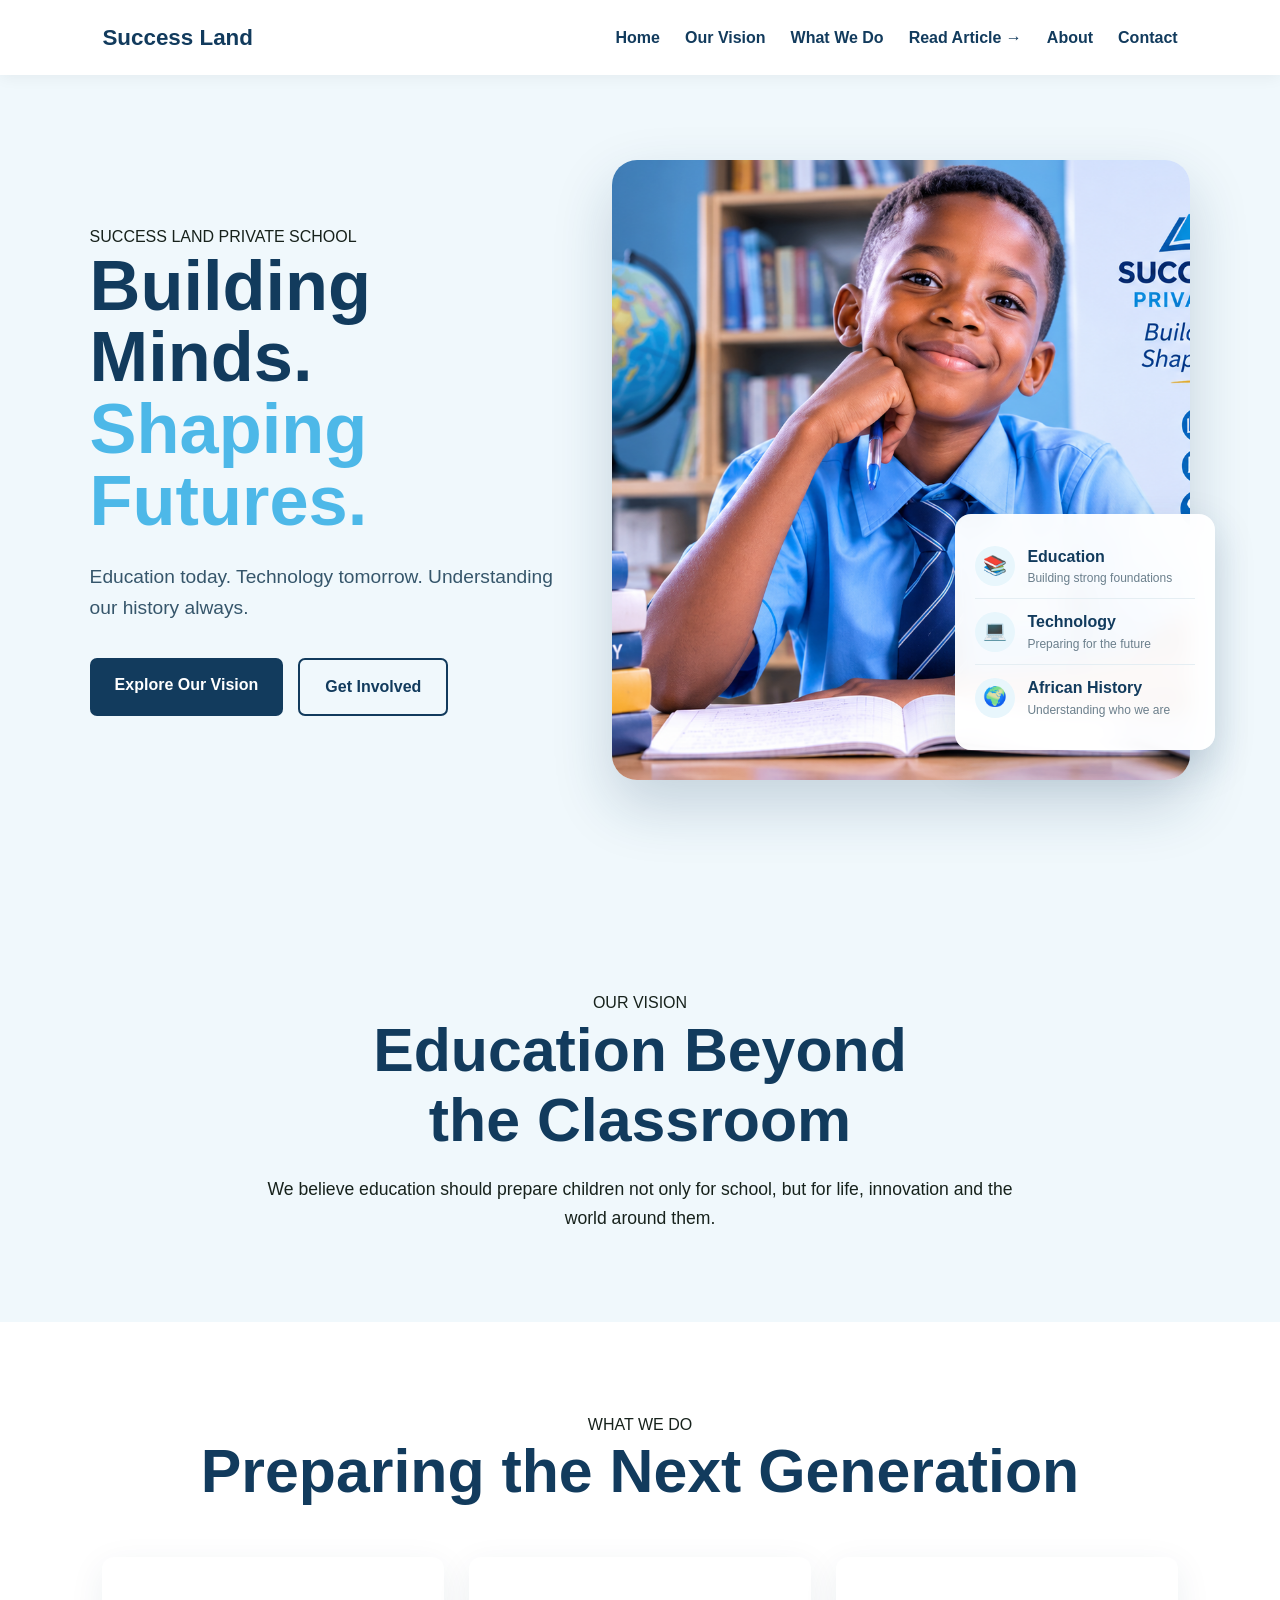
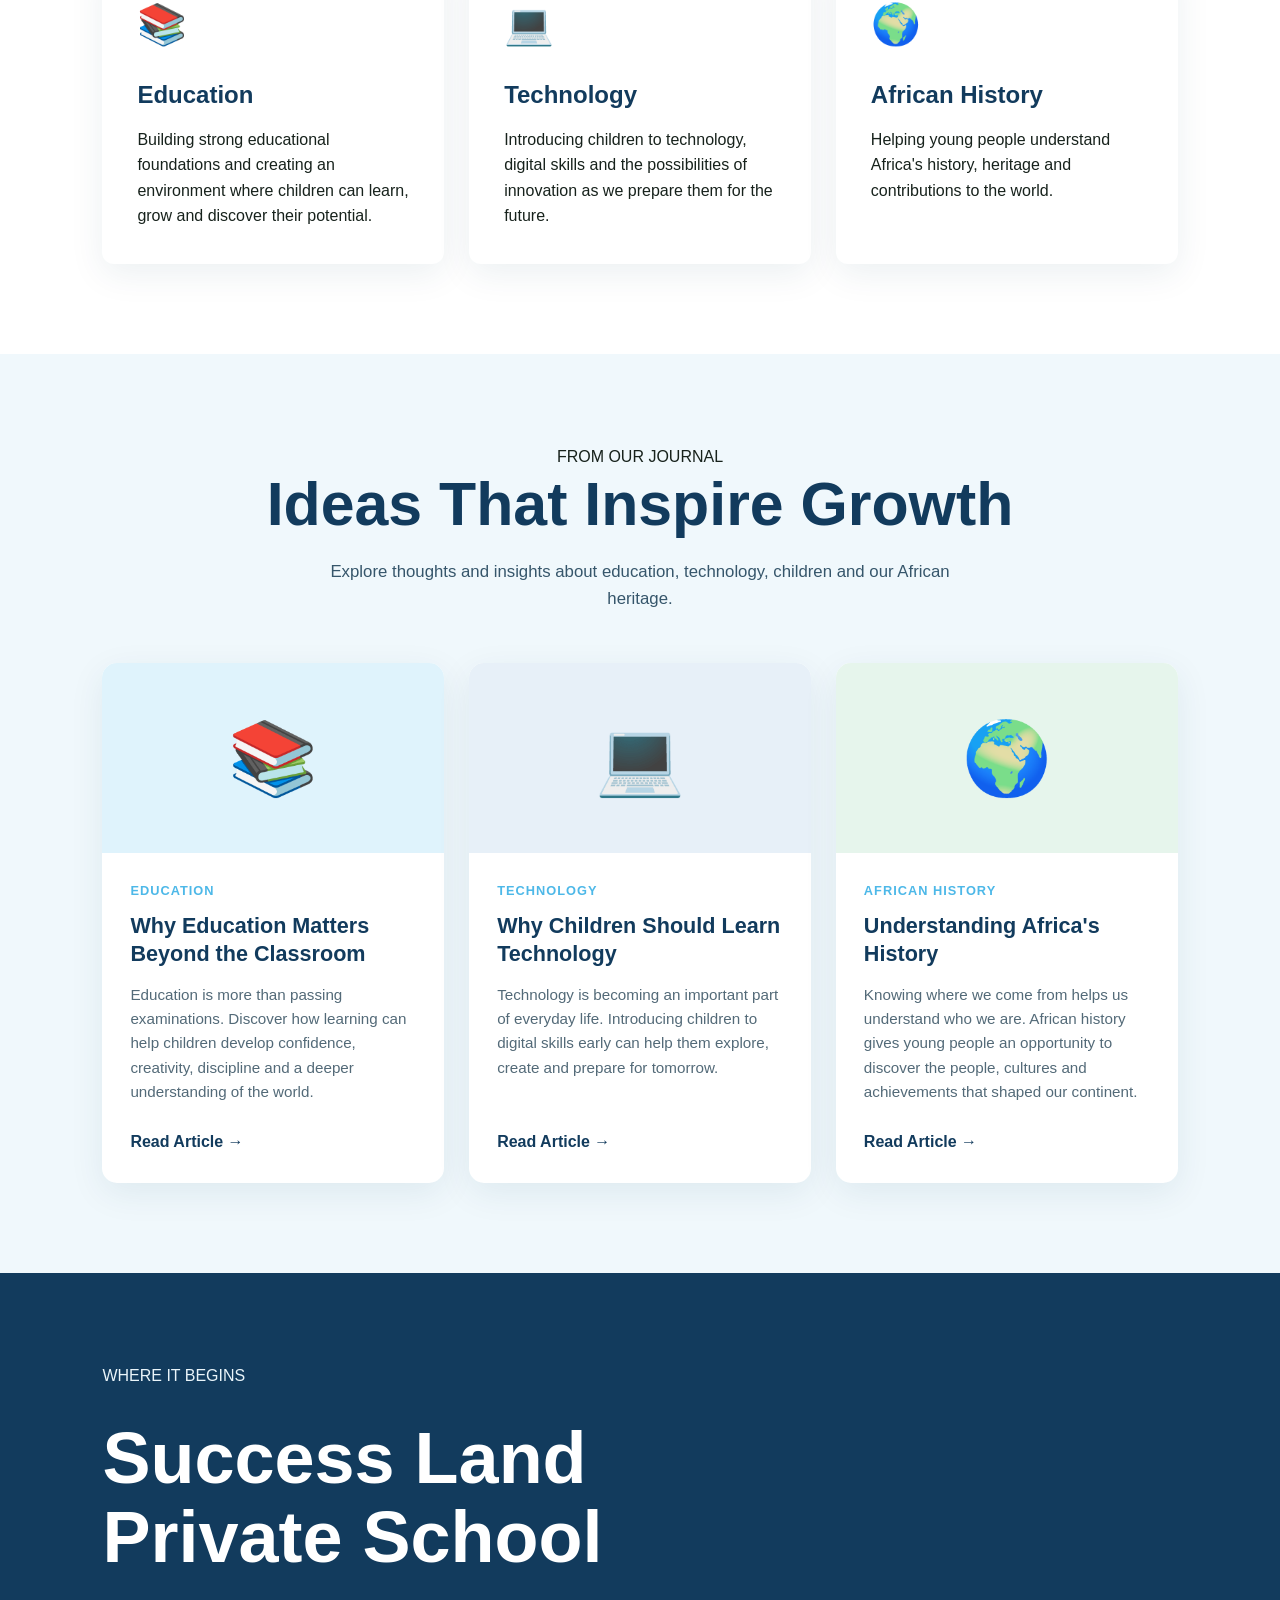
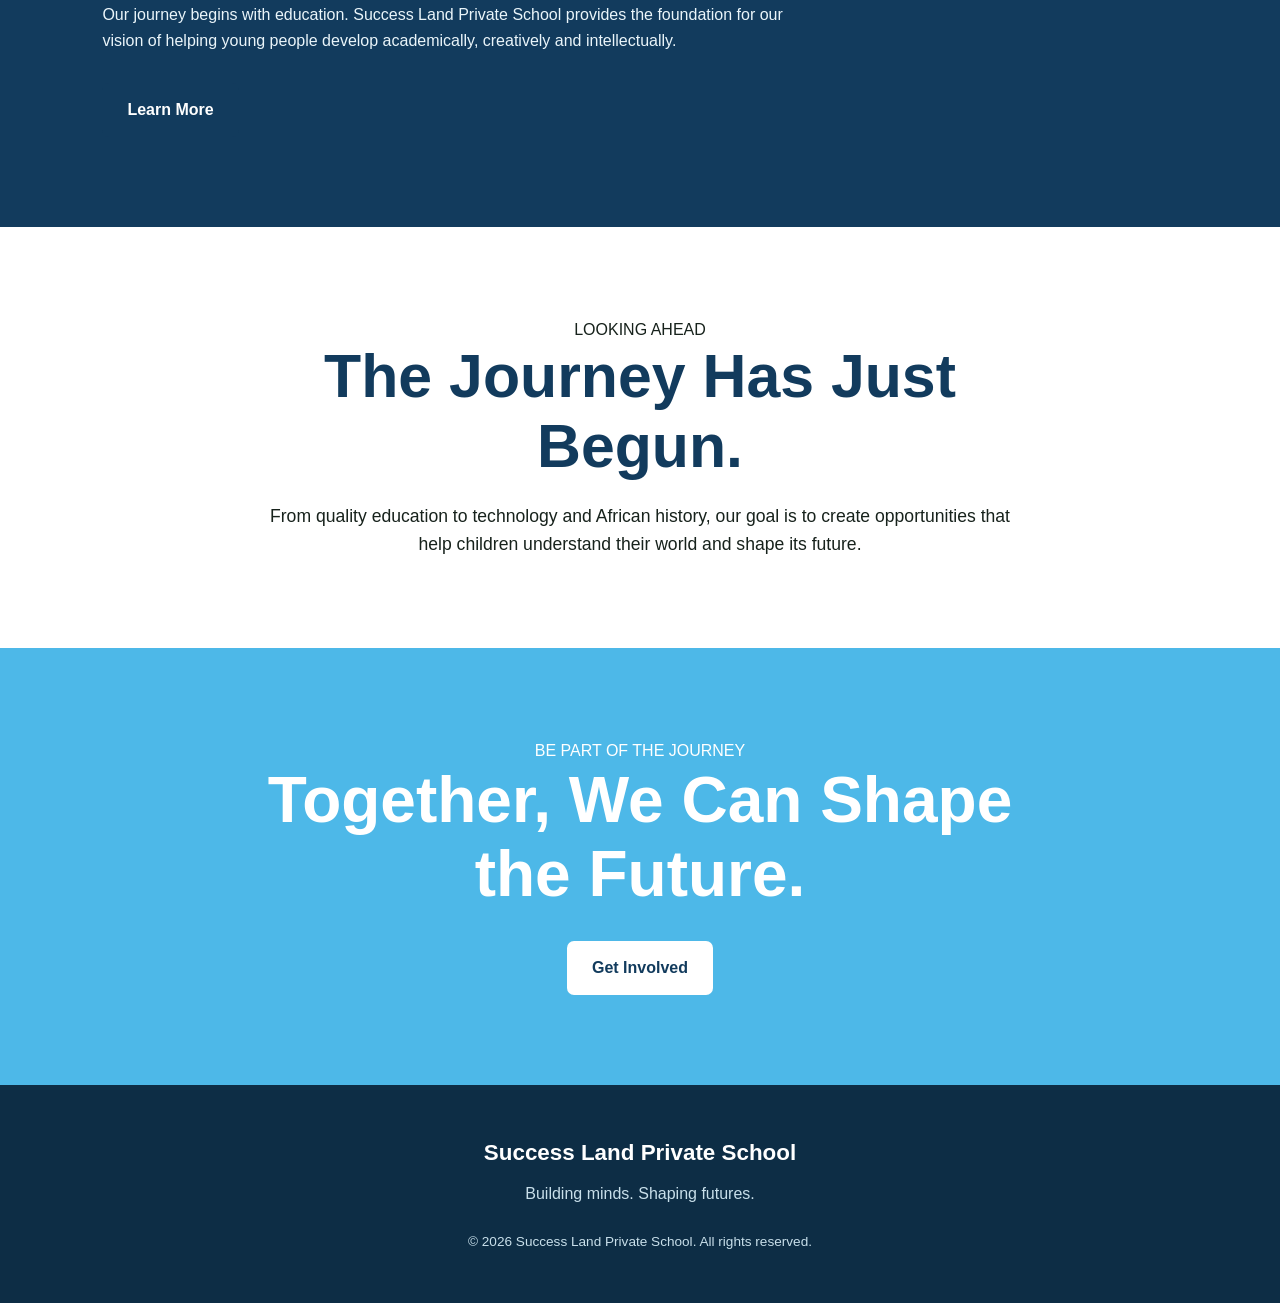
==== index.html @ 95d2e318 "Update index.html" ====
<!DOCTYPE html><html lang="en">
<head>
  <meta charset="UTF-8">
  <meta name="viewport" content="width=device-width, initial-scale=1.0">  <title>Success Land Private School</title>  <link rel="stylesheet" href="style.css">
</head><body>  <!-- NAVBAR -->  <header class="navbar"><div class="logo">
  Success Land
</div>

<nav>
  <a href="#home">Home</a>
  <a href="#vision">Our Vision</a>
  <a href="#programs">What We Do</a>
  <a href="education.html" class="read-more">
  Read Article →
</a>
  <a href="#about">About</a>
  <a href="#contact">Contact</a>
</nav>

<button class="menu-btn" aria-label="Open menu">☰</button>

  </header>  <!-- HERO -->  <section class="hero" id="home"><div class="hero-content">

  <p class="eyebrow">SUCCESS LAND PRIVATE SCHOOL</p>

  <h1>
    Building Minds.<br>
    <span>Shaping Futures.</span>
  </h1>

  <p class="hero-text">
    Education today. Technology tomorrow.
    Understanding our history always.
  </p>

  <div class="hero-buttons">

    <a href="#vision" class="btn primary">
      Explore Our Vision
    </a>

    <a href="#contact" class="btn secondary">
      Get Involved
    </a>

  </div>

</div>


<div class="hero-image">

  <img
    src="hero-image.png"
    alt="Young student learning at Success Land Private School"
  >

  <div class="hero-card">

    <div class="hero-card-item">
      <span>📚</span>
      <div>
        <strong>Education</strong>
        <small>Building strong foundations</small>
      </div>
    </div>

    <div class="hero-card-item">
      <span>💻</span>
      <div>
        <strong>Technology</strong>
        <small>Preparing for the future</small>
      </div>
    </div>

    <div class="hero-card-item">
      <span>🌍</span>
      <div>
        <strong>African History</strong>
        <small>Understanding who we are</small>
      </div>
    </div>

  </div>

</div>

  </section>  <!-- VISION -->  <section class="vision" id="vision"><div class="section-heading">

  <p class="eyebrow">OUR VISION</p>

  <h2>
    Education Beyond<br>
    the Classroom
  </h2>

  <p>
    We believe education should prepare children not only
    for school, but for life, innovation and the world
    around them.
  </p>

</div>

  </section>  <!-- PROGRAMS -->  <section class="programs" id="programs"><div class="section-title">

  <p class="eyebrow">WHAT WE DO</p>

  <h2>Preparing the Next Generation</h2>

</div>


<div class="program-grid">

  <article class="program-card">

    <div class="icon">📚</div>

    <h3>Education</h3>

    <p>
      Building strong educational foundations and creating
      an environment where children can learn, grow and
      discover their potential.
    </p>

  </article>


  <article class="program-card">

    <div class="icon">💻</div>

    <h3>Technology</h3>

    <p>
      Introducing children to technology, digital skills
      and the possibilities of innovation as we prepare
      them for the future.
    </p>

  </article>


  <article class="program-card">

    <div class="icon">🌍</div>

    <h3>African History</h3>

    <p>
      Helping young people understand Africa's history,
      heritage and contributions to the world.
    </p>

  </article>

</div>

  </section>  <!-- ARTICLES -->  <section class="articles" id="articles"><div class="section-title">

  <p class="eyebrow">FROM OUR JOURNAL</p>

  <h2>Ideas That Inspire Growth</h2>

  <p class="articles-intro">
    Explore thoughts and insights about education,
    technology, children and our African heritage.
  </p>

</div>


<div class="article-grid">


  <!-- ARTICLE 1 -->
  <article class="article-card">

    <div class="article-image education-image">
      📚
    </div>

    <div class="article-content">

      <span class="article-category">
        Education
      </span>

      <h3>
        Why Education Matters Beyond the Classroom
      </h3>

      <p>
        Education is more than passing examinations.
        Discover how learning can help children develop
        confidence, creativity, discipline and a deeper
        understanding of the world.
      </p>

      <a href="#" class="read-more">
        Read Article →
      </a>

    </div>

  </article>


  <!-- ARTICLE 2 -->
  <article class="article-card">

    <div class="article-image technology-image">
      💻
    </div>

    <div class="article-content">

      <span class="article-category">
        Technology
      </span>

      <h3>
        Why Children Should Learn Technology
      </h3>

      <p>
        Technology is becoming an important part of
        everyday life. Introducing children to digital
        skills early can help them explore, create and
        prepare for tomorrow.
      </p>

      <a href="#" class="read-more">
        Read Article →
      </a>

    </div>

  </article>


  <!-- ARTICLE 3 -->
  <article class="article-card">

    <div class="article-image history-image">
      🌍
    </div>

    <div class="article-content">

      <span class="article-category">
        African History
      </span>

      <h3>
        Understanding Africa's History
      </h3>

      <p>
        Knowing where we come from helps us understand
        who we are. African history gives young people
        an opportunity to discover the people, cultures
        and achievements that shaped our continent.
      </p>

      <a href="#" class="read-more">
        Read Article →
      </a>

    </div>

  </article>


</div>

  </section>  <!-- SCHOOL -->  <section class="school" id="about"><div class="school-content">

  <p class="eyebrow">WHERE IT BEGINS</p>

  <h2>
    Success Land<br>
    Private School
  </h2>

  <p>
    Our journey begins with education. Success Land Private
    School provides the foundation for our vision of helping
    young people develop academically, creatively and
    intellectually.
  </p>

  <a href="#contact" class="btn primary">
    Learn More
  </a>

</div>

  </section>  <!-- FUTURE -->  <section class="future"><div class="section-heading">

  <p class="eyebrow">LOOKING AHEAD</p>

  <h2>
    The Journey Has Just Begun.
  </h2>

  <p>
    From quality education to technology and African history,
    our goal is to create opportunities that help children
    understand their world and shape its future.
  </p>

</div>

  </section>  <!-- CTA -->  <section class="cta" id="contact"><div>

  <p class="eyebrow">BE PART OF THE JOURNEY</p>

  <h2>
    Together, We Can Shape<br>
    the Future.
  </h2>

  <a
    href="mailto:oladeletimilehin750@gmail.com"
    class="btn light"
  >
    Get Involved
  </a>

</div>

  </section>  <!-- FOOTER -->  <footer><div class="footer-logo">
  Success Land Private School
</div>

<p>
  Building minds. Shaping futures.
</p>

<p class="copyright">
  © 2026 Success Land Private School. All rights reserved.
</p>

  </footer>  <script src="script.js"></script></body>
</html>
---- style.css ----
/* =========================
GLOBAL
========================= */

* {
  margin: 0;
  padding: 0;
  box-sizing: border-box;
  }

html {
scroll-behavior: smooth;
}

body {
font-family: Arial, sans-serif;
color: #17221C;
background: #FFFFFF;
line-height: 1.6;
}

a {
text-decoration: none;
color: inherit;
}

section {
padding: 90px 8%;
}

/* =========================
NAVBAR
========================= */

.navbar {
height: 75px;
padding: 0 8%;

display: flex;
align-items: center;
justify-content: space-between;

background: #FFFFFF;

position: fixed;
top: 0;
left: 0;
width: 100%;

z-index: 1000;

box-shadow: 0 2px 15px rgba(0,0,0,0.06);
}

.logo {
font-size: 1.4rem;
font-weight: 800;
color: #123B5D;
}

.navbar nav {
display: flex;
gap: 25px;
}

.navbar nav a {
color: #123B5D;
font-weight: 600;
transition: 0.3s;
}

.navbar nav a:hover {
color: #4DB8E8;
}

.menu-btn {
display: none;
background: none;
border: none;
font-size: 1.7rem;
color: #123B5D;
cursor: pointer;
}

/* =========================
HERO
========================= */

.hero {
min-height: 100vh;
padding: 110px 7% 70px;

display: grid;
grid-template-columns: 0.9fr 1.1fr;
align-items: center;
gap: 50px;

background: #F0F8FC;
overflow: hidden;
}

.hero-content {
max-width: 650px;
z-index: 2;
}

.hero h1 {
font-size: clamp(3rem, 5.5vw, 5.5rem);
line-height: 1.02;
color: #123B5D;
margin-bottom: 25px;
}

.hero h1 span {
color: #4DB8E8;
}

.hero-text {
max-width: 560px;
font-size: 1.2rem;
color: #36566B;
margin-bottom: 35px;
}

.hero-buttons {
display: flex;
gap: 15px;
flex-wrap: wrap;
}

/* HERO IMAGE */

.hero-image {
position: relative;
width: 100%;
}

.hero-image img {
width: 100%;
height: 620px;

object-fit: cover;

border-radius: 25px;

display: block;

box-shadow:
0 25px 60px rgba(18, 59, 93, 0.20);
}

/* FLOATING CARD */

.hero-card {
position: absolute;

right: -25px;
bottom: 30px;

width: 260px;

padding: 20px;

background: rgba(255, 255, 255, 0.96);

border-radius: 16px;

box-shadow:
0 15px 40px rgba(18, 59, 93, 0.18);

backdrop-filter: blur(10px);
}

.hero-card-item {
display: flex;
align-items: center;
gap: 12px;

padding: 10px 0;
}

.hero-card-item:not(:last-child) {
border-bottom: 1px solid #E5EEF3;
}

.hero-card-item span {
width: 40px;
height: 40px;

display: flex;
align-items: center;
justify-content: center;

background: #E8F6FC;

border-radius: 50%;

font-size: 1.2rem;
}

.hero-card-item strong {
display: block;
color: #123B5D;
}

.hero-card-item small {
display: block;
color: #6B7F8C;
font-size: 0.75rem;
}

/* BUTTONS */

.btn {
display: inline-block;

padding: 14px 25px;

border-radius: 7px;

font-weight: 700;

transition: 0.3s;
}

.btn.primary {
background: #123B5D;
color: #FFFFFF;
}

.btn.primary:hover {
background: #4DB8E8;
transform: translateY(-3px);
}

.btn.secondary {
border: 2px solid #123B5D;
color: #123B5D;
}

.btn.secondary:hover {
background: #123B5D;
color: #FFFFFF;
}

/* =========================
VISION
========================= */

.vision {
background: #F0F8FC;
}

.section-heading {
max-width: 750px;
margin: auto;
text-align: center;
}

.section-heading h2,
.section-title h2 {
font-size: clamp(2.2rem, 5vw, 3.8rem);
line-height: 1.15;
color: #123B5D;
margin-bottom: 20px;
}

.section-heading p:last-child {
font-size: 1.1rem;
}

/* =========================
PROGRAMS
========================= */

.section-title {
text-align: center;
margin-bottom: 50px;
}

.program-grid {
display: grid;
grid-template-columns: repeat(3, 1fr);
gap: 25px;
}

.program-card {
padding: 35px;
background: #FFFFFF;

border-radius: 12px;

box-shadow: 0 10px 35px rgba(18,59,93,0.08);

transition: 0.3s;
}

.program-card:hover {
transform: translateY(-8px);
}

.icon {
font-size: 2.5rem;
margin-bottom: 20px;
}

.program-card h3 {
color: #123B5D;
font-size: 1.5rem;
margin-bottom: 12px;
}

/* =========================
ARTICLES
========================= */

.articles {
background: #F0F8FC;
}

.articles-intro {
max-width: 650px;
margin: 0 auto;
color: #36566B;
font-size: 1.05rem;
}

.article-grid {
display: grid;
grid-template-columns: repeat(3, 1fr);
gap: 25px;
}

.article-card {
background: #FFFFFF;
border-radius: 15px;
overflow: hidden;

box-shadow: 0 10px 35px rgba(18,59,93,0.08);

transition: 0.3s;

display: flex;
flex-direction: column;
}

.article-card:hover {
transform: translateY(-8px);

box-shadow:
0 18px 45px rgba(18,59,93,0.14);
}

/* ARTICLE VISUAL */

.article-image {
height: 190px;

display: flex;
align-items: center;
justify-content: center;

font-size: 4.5rem;
}

.education-image {
background: #DFF3FC;
}

.technology-image {
background: #E7F0F8;
}

.history-image {
background: #E6F5EC;
}

/* ARTICLE CONTENT */

.article-content {
padding: 28px;

display: flex;
flex-direction: column;

flex: 1;
}

.article-category {
color: #4DB8E8;

font-size: 0.8rem;

font-weight: 800;

text-transform: uppercase;

letter-spacing: 1px;

margin-bottom: 10px;
}

.article-content h3 {
color: #123B5D;

font-size: 1.35rem;

line-height: 1.3;

margin-bottom: 15px;
}

.article-content p {
color: #536A78;

margin-bottom: 25px;

font-size: 0.95rem;
}

.read-more {
margin-top: auto;

color: #123B5D;

font-weight: 800;

transition: 0.3s;
}

.read-more:hover {
color: #4DB8E8;
transform: translateX(4px);
}

/* =========================
SCHOOL
========================= */

.school {
background: #123B5D;
color: #FFFFFF;
}

.school-content {
max-width: 700px;
}

.school h2 {
font-size: clamp(2.5rem, 6vw, 4.5rem);
line-height: 1.1;
margin-bottom: 25px;
}

.school p {
color: #EAF5FA;
margin-bottom: 30px;
}

/* =========================
FUTURE
========================= */

.future {
background: #FFFFFF;
}

/* =========================
CTA
========================= */

.cta {
background: #4DB8E8;
color: #FFFFFF;
text-align: center;
}

.cta h2 {
font-size: clamp(2.3rem, 5vw, 4rem);
line-height: 1.15;
margin-bottom: 30px;
}

.btn.light {
background: #FFFFFF;
color: #123B5D;
}

/* =========================
FOOTER
========================= */

footer {
background: #0D2D45;
color: #FFFFFF;

padding: 50px 8%;

text-align: center;
}

.footer-logo {
font-size: 1.4rem;
font-weight: 800;
margin-bottom: 10px;
}

footer p {
color: #C8DFEA;
}

.copyright {
margin-top: 25px;
font-size: 0.85rem;
}

/* =========================
MOBILE
========================= */

@media (max-width: 768px) {

.navbar nav {
display: none;
}

.menu-btn {
display: block;
}

section {
padding: 70px 6%;
}

.hero {
grid-template-columns: 1fr;
padding-top: 120px;
gap: 40px;
}

.hero h1 {
font-size: 3.2rem;
}

.hero-image img {
height: 450px;
}

.hero-card {
position: relative;

right: auto;
bottom: auto;

width: 90%;

margin: -60px auto 0;

z-index: 3;

}

.program-grid,
.article-grid {
grid-template-columns: 1fr;
}

.article-image {
height: 180px;
}

.navbar nav.show {
display: flex;

position: absolute;

top: 75px;
left: 0;

width: 100%;

flex-direction: column;

gap: 0;

background: #FFFFFF;

padding: 20px 8%;

box-shadow: 0 10px 20px rgba(0,0,0,0.06);

}

.navbar nav.show a {
padding: 12px 0;
}

}
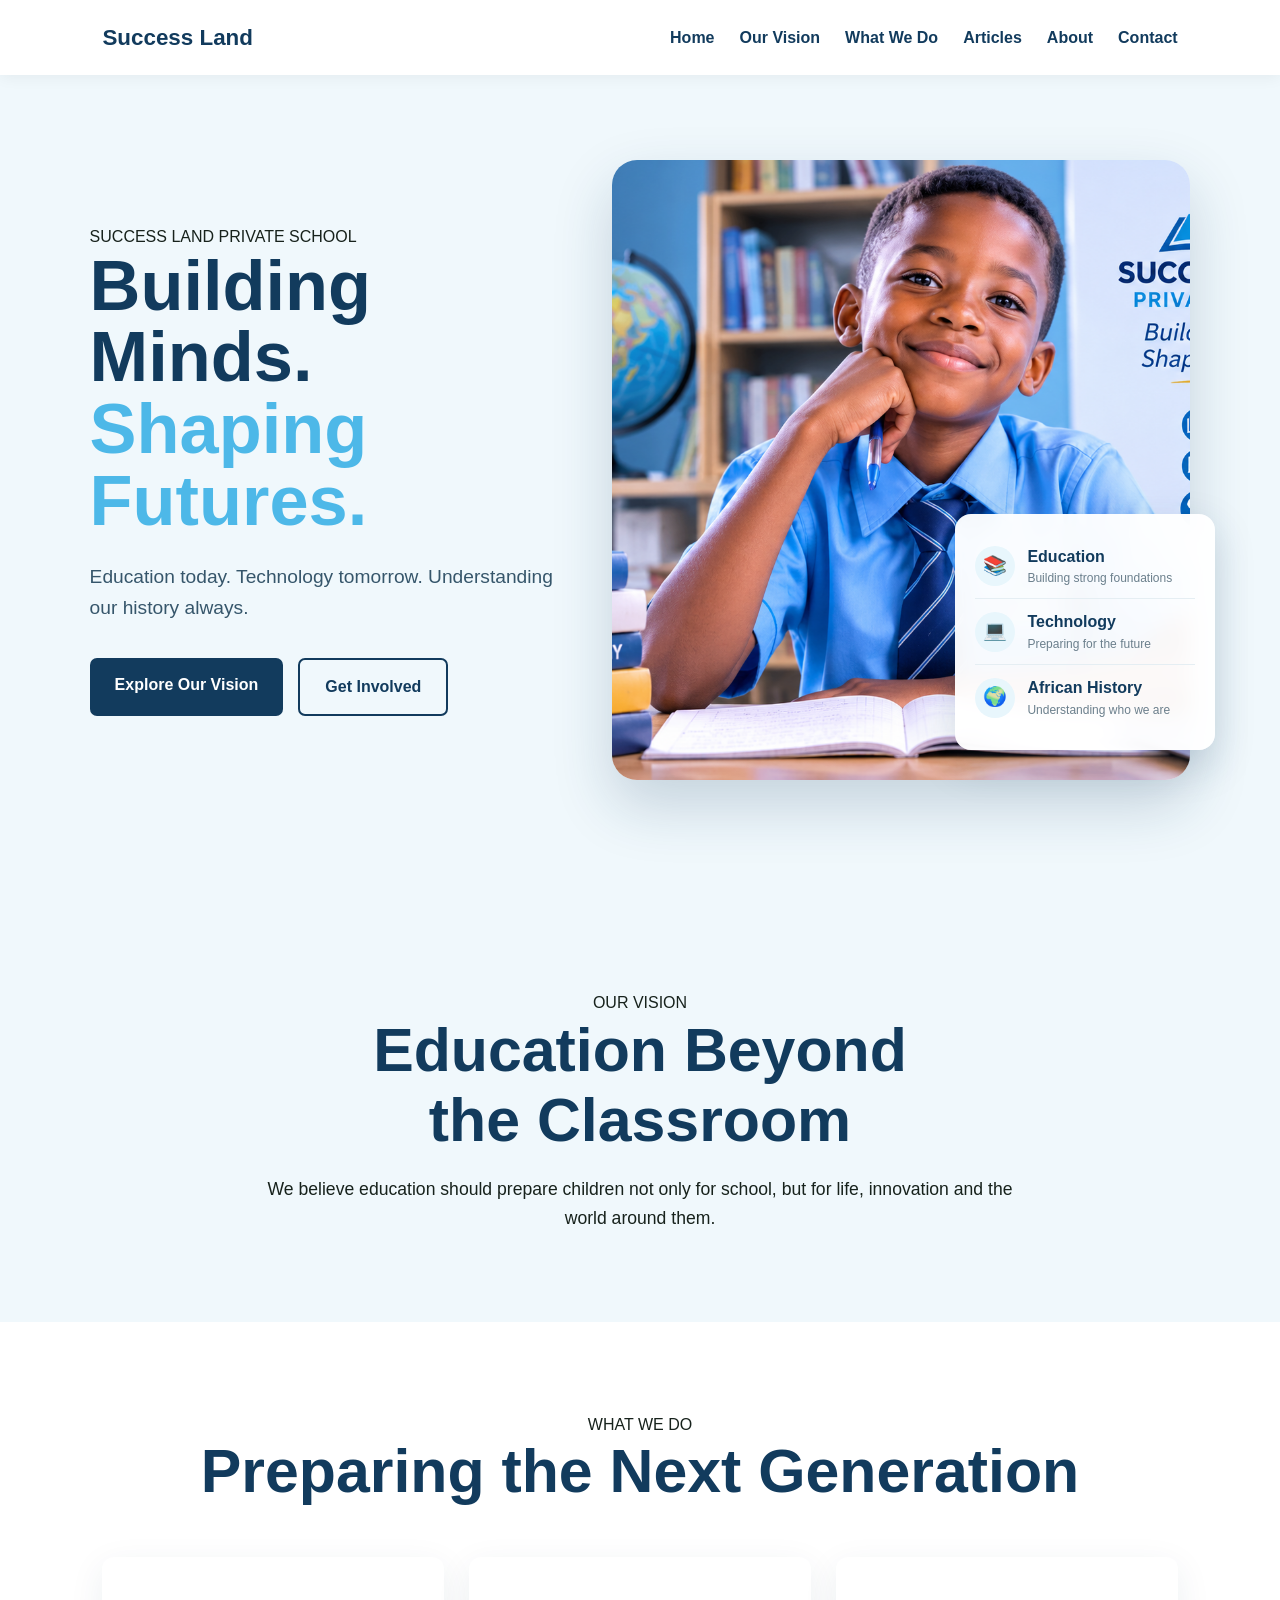
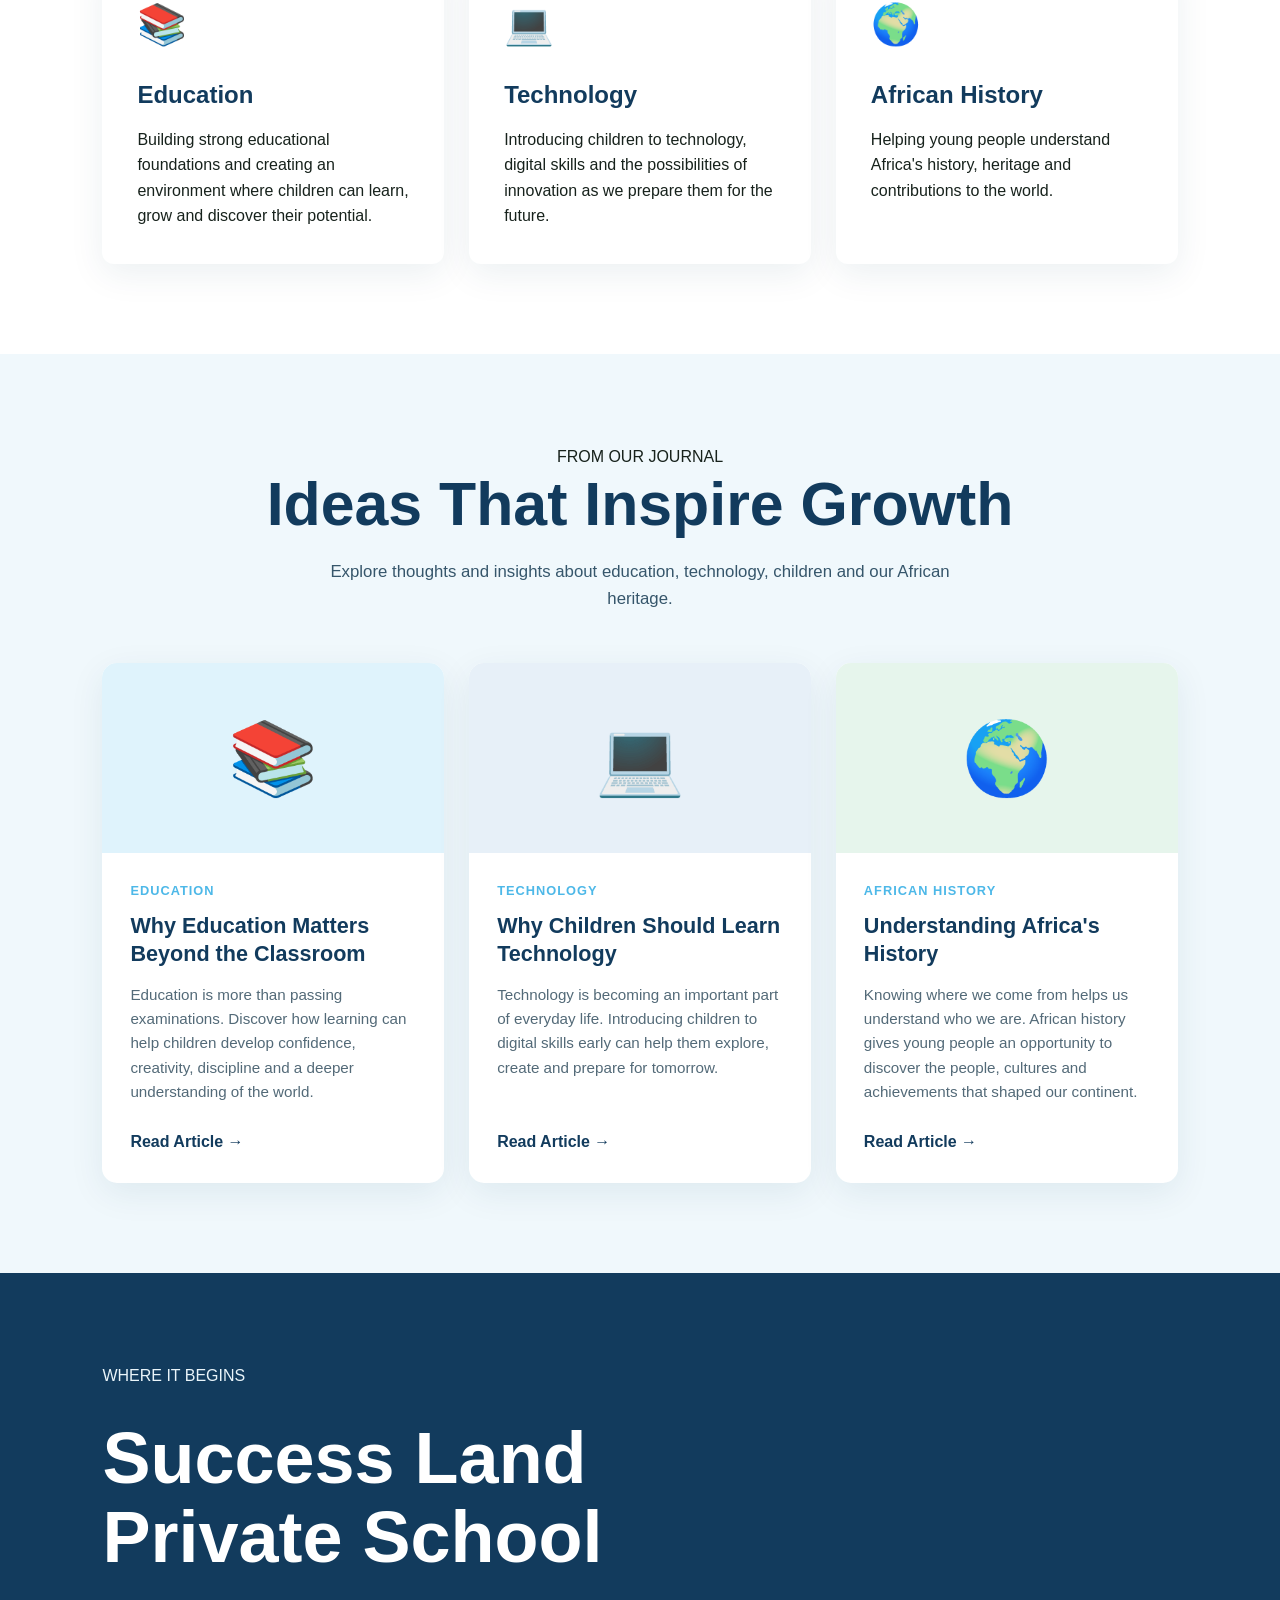
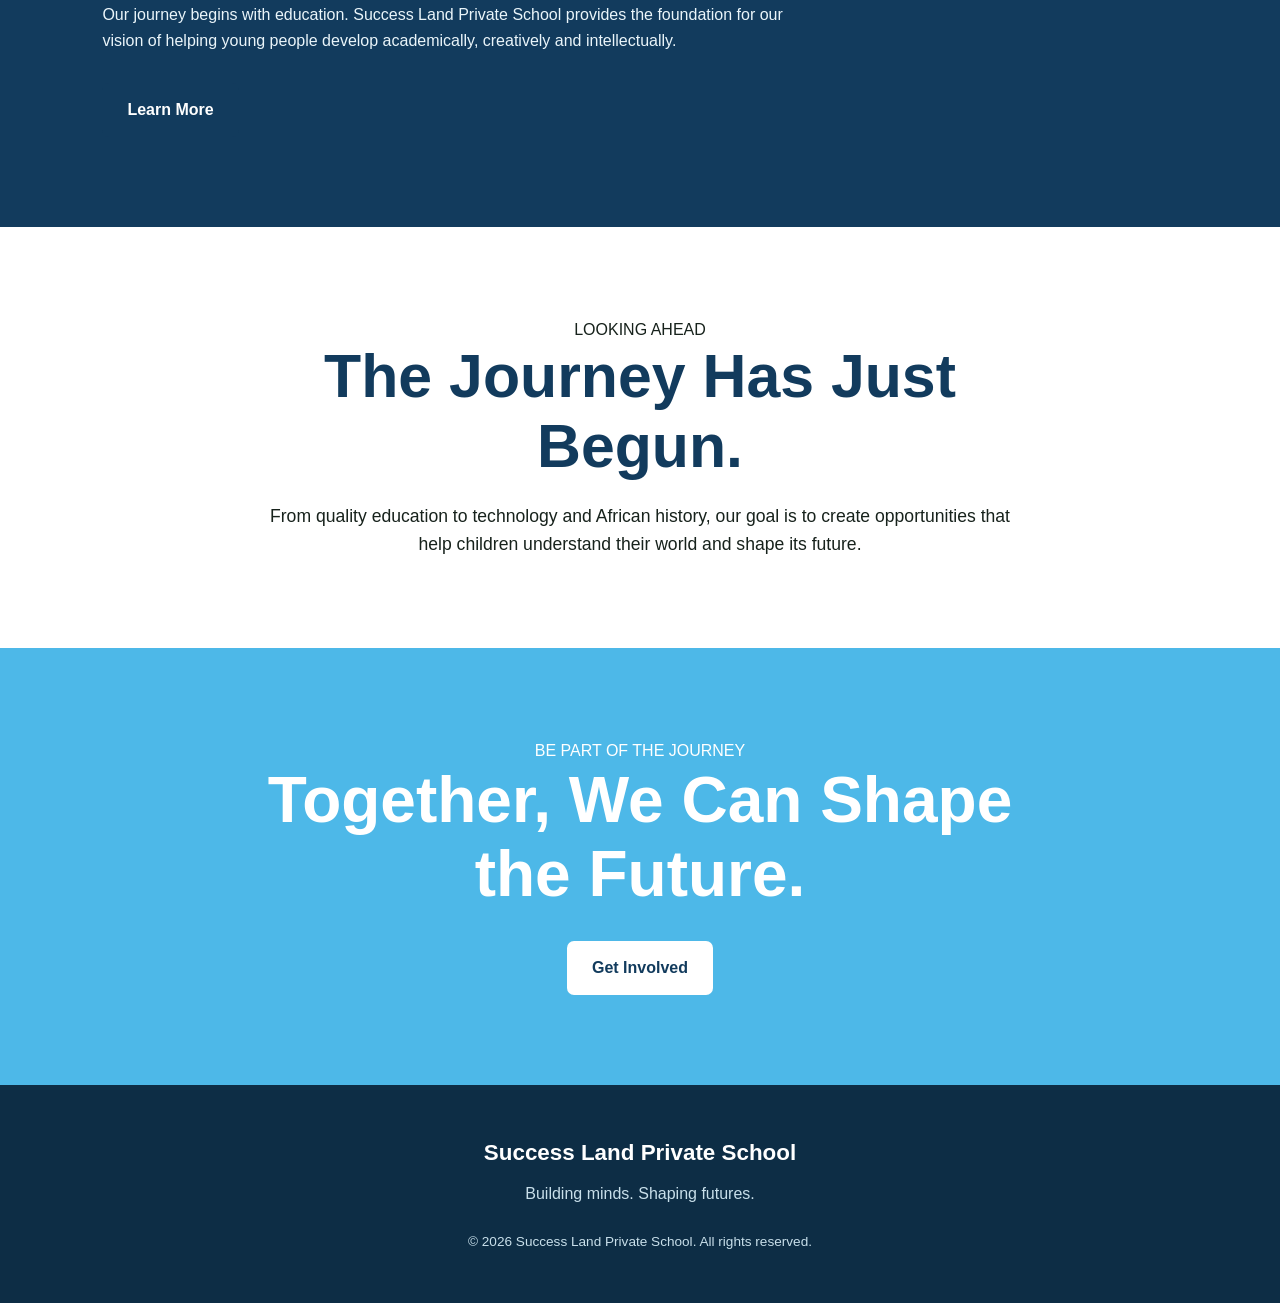
==== commit 14a31690: "Update index.html" ====
--- a/index.html
+++ b/index.html
@@ -10,9 +10,7 @@
   <a href="#home">Home</a>
   <a href="#vision">Our Vision</a>
   <a href="#programs">What We Do</a>
-  <a href="education.html" class="read-more">
-  Read Article →
-</a>
+ <a href="#articles">Articles</a>
   <a href="#about">About</a>
   <a href="#contact">Contact</a>
 </nav>
@@ -199,7 +197,7 @@
         understanding of the world.
       </p>
 
-      <a href="#" class="read-more">
+      <a href="education.html" class="read-more">
         Read Article →
       </a>
 
@@ -232,9 +230,9 @@
         prepare for tomorrow.
       </p>
 
-      <a href="#" class="read-more">
-        Read Article →
-      </a>
+      <a href="technology.html" class="read-more">
+  Read Article →
+       </a>
 
     </div>
 
@@ -265,7 +263,7 @@
         and achievements that shaped our continent.
       </p>
 
-      <a href="#" class="read-more">
+      <a href="african-history.html" class="read-more">
         Read Article →
       </a>
 
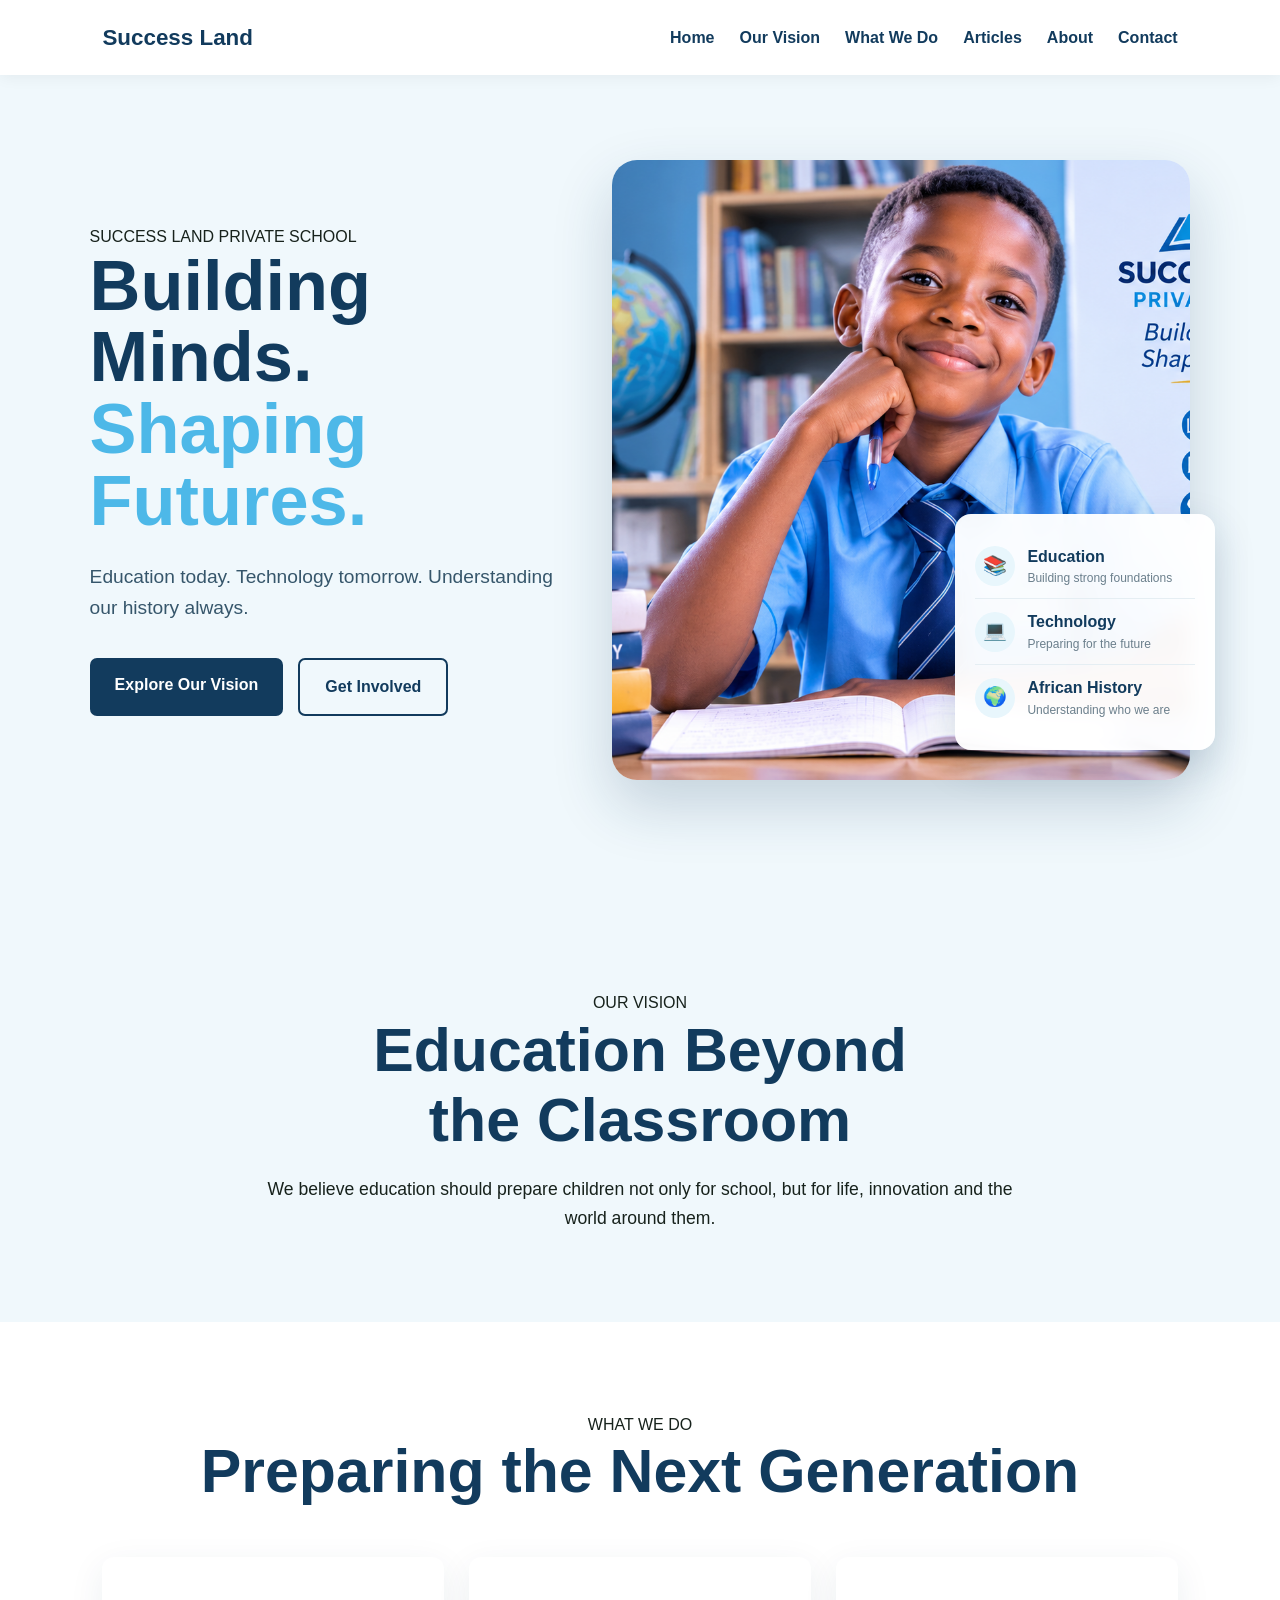
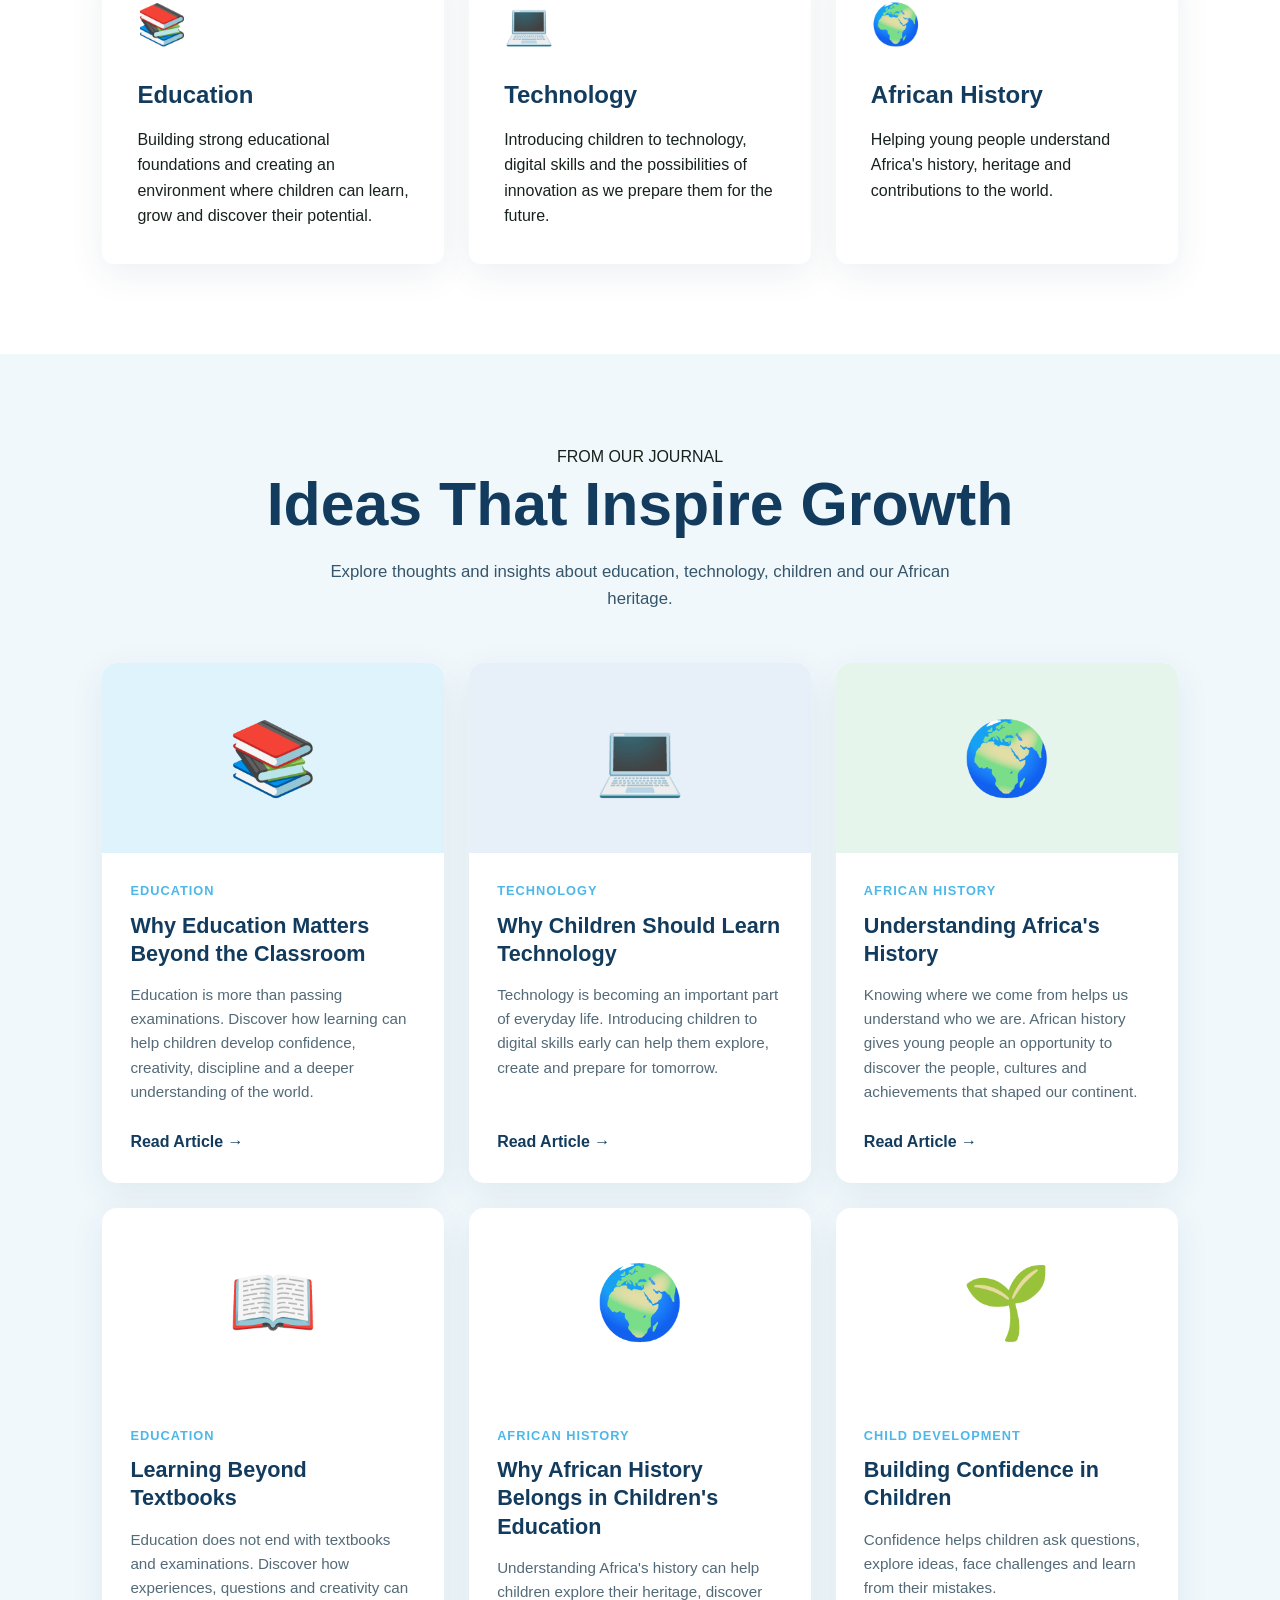
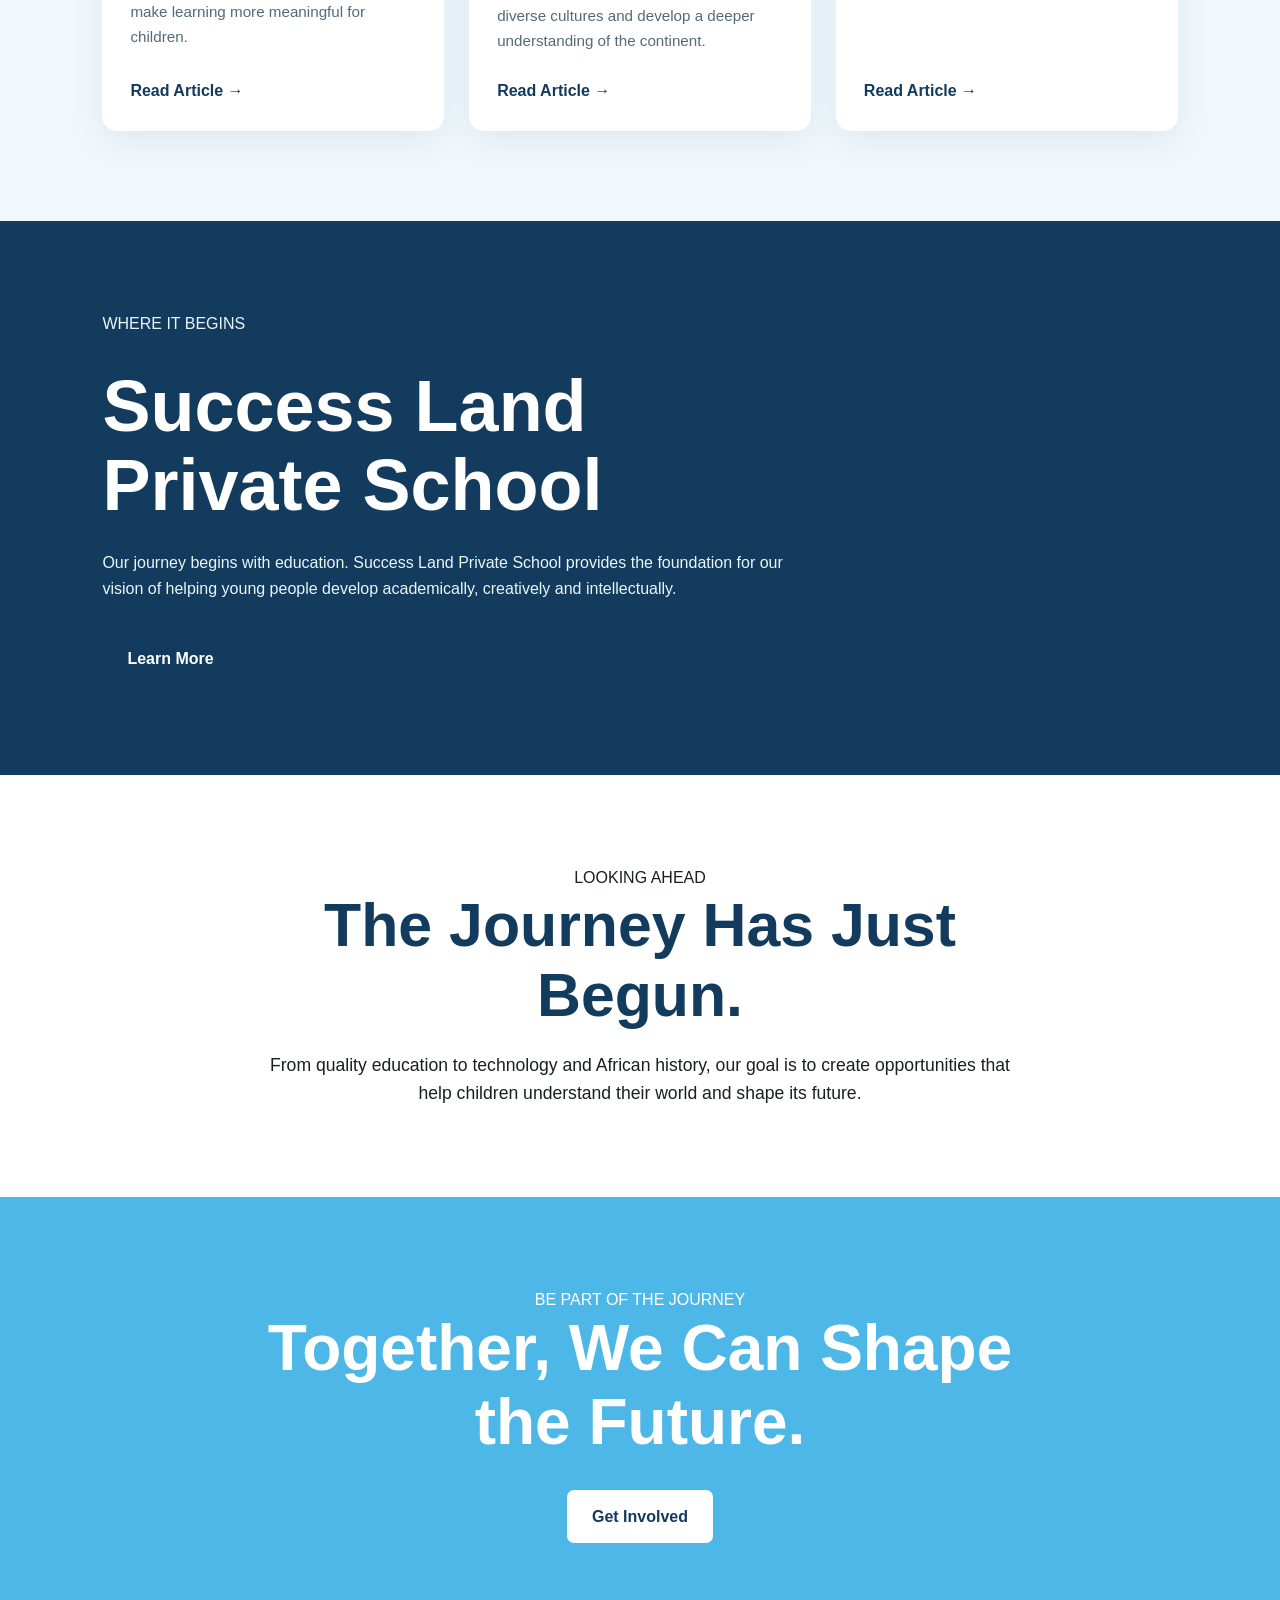
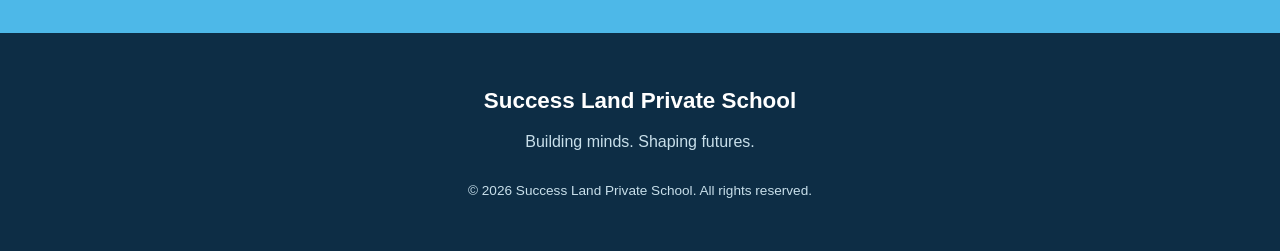
==== commit d0668025: "Update index.html" ====
--- a/index.html
+++ b/index.html
@@ -271,6 +271,99 @@
 
   </article>
 
+ <!-- ARTICLE 4 -->
+<article class="article-card">
+
+  <div class="article-image learning-image">
+    📖
+  </div>
+
+  <div class="article-content">
+
+    <span class="article-category">
+      Education
+    </span>
+
+    <h3>
+      Learning Beyond Textbooks
+    </h3>
+
+    <p>
+      Education does not end with textbooks and examinations.
+      Discover how experiences, questions and creativity can
+      make learning more meaningful for children.
+    </p>
+
+    <a href="learning-beyond-textbooks.html" class="read-more">
+      Read Article →
+    </a>
+
+  </div>
+
+</article>
+
+
+<!-- ARTICLE 5 -->
+<article class="article-card">
+
+  <div class="article-image african-history-image">
+    🌍
+  </div>
+
+  <div class="article-content">
+
+    <span class="article-category">
+      African History
+    </span>
+
+    <h3>
+      Why African History Belongs in Children's Education
+    </h3>
+
+    <p>
+      Understanding Africa's history can help children explore
+      their heritage, discover diverse cultures and develop a
+      deeper understanding of the continent.
+    </p>
+
+    <a href="african-history-children.html" class="read-more">
+      Read Article →
+    </a>
+
+  </div>
+
+</article>
+
+
+<!-- ARTICLE 6 -->
+<article class="article-card">
+
+  <div class="article-image confidence-image">
+    🌱
+  </div>
+
+  <div class="article-content">
+
+    <span class="article-category">
+      Child Development
+    </span>
+
+    <h3>
+      Building Confidence in Children
+    </h3>
+
+    <p>
+      Confidence helps children ask questions, explore ideas,
+      face challenges and learn from their mistakes.
+    </p>
+
+    <a href="building-confidence.html" class="read-more">
+      Read Article →
+    </a>
+
+  </div>
+
+</article>
 
 </div>
 
